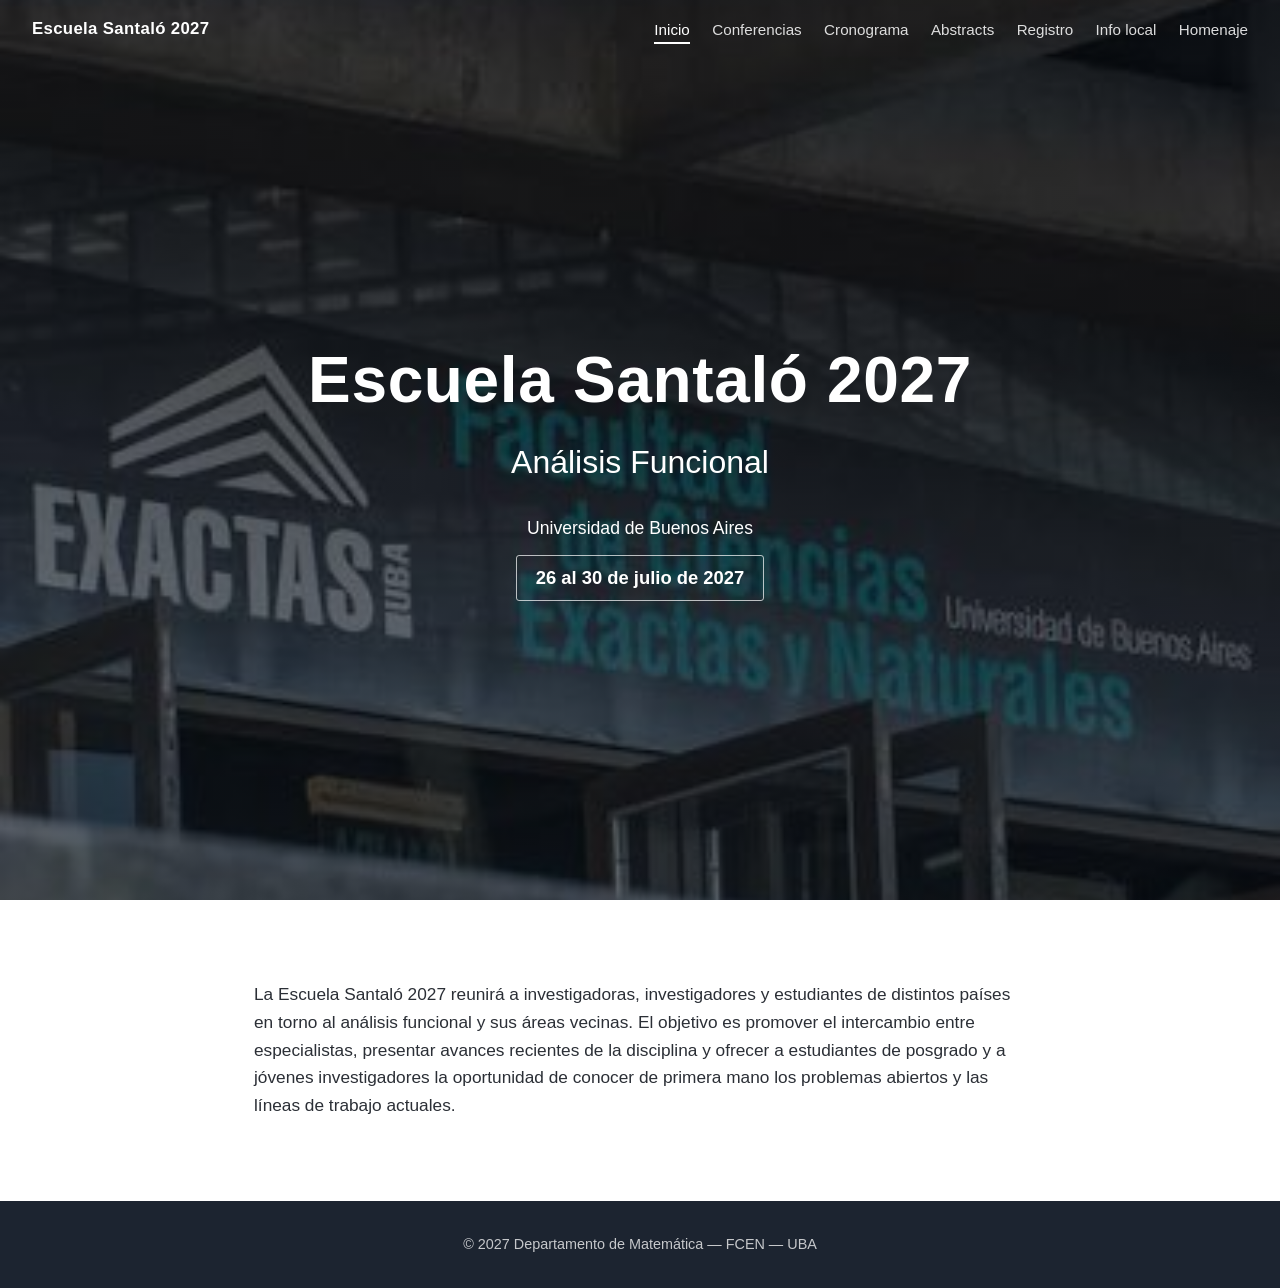
==== index.html @ eb423d23 "Sitio inicial de la Escuela Santaló 2027 — Análisis Funcional Co-Authored-By: Claude Opus 5.5 <norep" ====
<!DOCTYPE html>
<html lang="es">
<head>
  <meta charset="utf-8">
  <meta name="viewport" content="width=device-width, initial-scale=1">
  <title>Escuela Santaló 2027 — Análisis Funcional</title>
  <link rel="stylesheet" href="assets/estilo.css">
</head>
<body>
  <header class="barra">
    <a class="marca" href="index.html">Escuela Santaló 2027</a>
    <nav>
      <ul class="menu">
        <li><a href="index.html" aria-current="page">Inicio</a></li>
        <li><a href="conferencias.html">Conferencias</a></li>
        <li><a href="cronograma.html">Cronograma</a></li>
        <li><a href="abstracts.html">Abstracts</a></li>
        <li><a href="registro.html">Registro</a></li>
        <li><a href="info-local.html">Info local</a></li>
        <li><a href="homenaje.html">Homenaje</a></li>
      </ul>
    </nav>
  </header>

  <section class="portada">
    <div>
      <h1>Escuela Santaló 2027</h1>
      <p class="subtitulo">Análisis Funcional</p>
      <p class="institucion">Universidad de Buenos Aires</p>
      <p class="fecha">26 al 30 de julio de 2027</p>
    </div>
  </section>

  <main>
    <p>
      La Escuela Santaló 2027 reunirá a investigadoras, investigadores y estudiantes
      de distintos países en torno al análisis funcional y sus áreas vecinas.
      El objetivo es promover el intercambio entre especialistas, presentar avances
      recientes de la disciplina y ofrecer a estudiantes de posgrado y a jóvenes
      investigadores la oportunidad de conocer de primera mano los problemas abiertos
      y las líneas de trabajo actuales.
    </p>
  </main>

  <footer>
    © 2027 Departamento de Matemática — FCEN — UBA
  </footer>
</body>
</html>
---- assets/estilo.css ----
:root {
  --acento: #3fb8b0;
  --oscuro: #1c2430;
  --texto: #2b2f36;
  --gris: #f4f5f7;
}

* { box-sizing: border-box; }

html, body {
  margin: 0;
  padding: 0;
  font-family: "Open Sans", "Helvetica Neue", Arial, sans-serif;
  color: var(--texto);
  background: #fff;
  line-height: 1.6;
}

a { color: var(--acento); }

/* ---------- Barra de navegación ---------- */
.barra {
  position: absolute;
  top: 0; left: 0; right: 0;
  z-index: 10;
  display: flex;
  align-items: center;
  justify-content: space-between;
  flex-wrap: wrap;
  gap: 0.5rem 1.5rem;
  padding: 1rem 2rem;
}

.marca {
  color: #fff;
  font-weight: 600;
  font-size: 1.05rem;
  text-decoration: none;
  letter-spacing: 0.02em;
}

.menu {
  display: flex;
  flex-wrap: wrap;
  gap: 0.25rem 1.4rem;
  list-style: none;
  margin: 0;
  padding: 0;
}

.menu a {
  color: rgba(255, 255, 255, 0.85);
  text-decoration: none;
  font-size: 0.95rem;
  padding-bottom: 4px;
  border-bottom: 2px solid transparent;
}

.menu a:hover { color: #fff; }

.menu a[aria-current="page"] {
  color: #fff;
  border-bottom-color: #fff;
}

/* ---------- Portada ---------- */
.portada {
  position: relative;
  min-height: 100vh;
  display: flex;
  align-items: center;
  justify-content: center;
  text-align: center;
  color: #fff;
  padding: 7rem 1.5rem 4rem;
  background:
    linear-gradient(rgba(10, 16, 24, 0.55), rgba(10, 16, 24, 0.65)),
    url("fondo.png") center / cover no-repeat;
}

.portada.chica { min-height: 46vh; }

.portada h1 {
  font-size: clamp(2.2rem, 6vw, 4rem);
  font-weight: 700;
  margin: 0 0 0.4rem;
  letter-spacing: 0.01em;
}

.portada .subtitulo {
  font-size: clamp(1.3rem, 3vw, 2rem);
  font-weight: 300;
  margin: 0 0 1.6rem;
}

.portada .institucion {
  font-size: 1.1rem;
  margin: 0;
}

.portada .fecha {
  display: inline-block;
  margin-top: 0.8rem;
  font-size: 1.15rem;
  font-weight: 600;
  padding: 0.45rem 1.2rem;
  border: 1px solid rgba(255, 255, 255, 0.7);
  border-radius: 3px;
}

/* ---------- Contenido ---------- */
main {
  max-width: 820px;
  margin: 0 auto;
  padding: 4rem 1.5rem;
}

main p { font-size: 1.08rem; }

.construccion {
  text-align: center;
  padding: 5rem 1.5rem;
}

.construccion .icono {
  font-size: 3.5rem;
  line-height: 1;
}

.construccion h2 {
  font-size: 2rem;
  margin: 1rem 0 0.5rem;
}

.construccion p { color: #666; }

.boton {
  display: inline-block;
  margin-top: 1.5rem;
  padding: 0.6rem 1.4rem;
  background: var(--acento);
  color: #fff;
  text-decoration: none;
  border-radius: 3px;
}

.boton:hover { filter: brightness(0.92); }

/* ---------- Pie ---------- */
footer {
  background: var(--oscuro);
  color: rgba(255, 255, 255, 0.75);
  text-align: center;
  font-size: 0.9rem;
  padding: 2rem 1rem;
}

@media (max-width: 700px) {
  .barra { position: static; background: var(--oscuro); padding: 1rem; }
  .portada { padding-top: 4rem; }
}
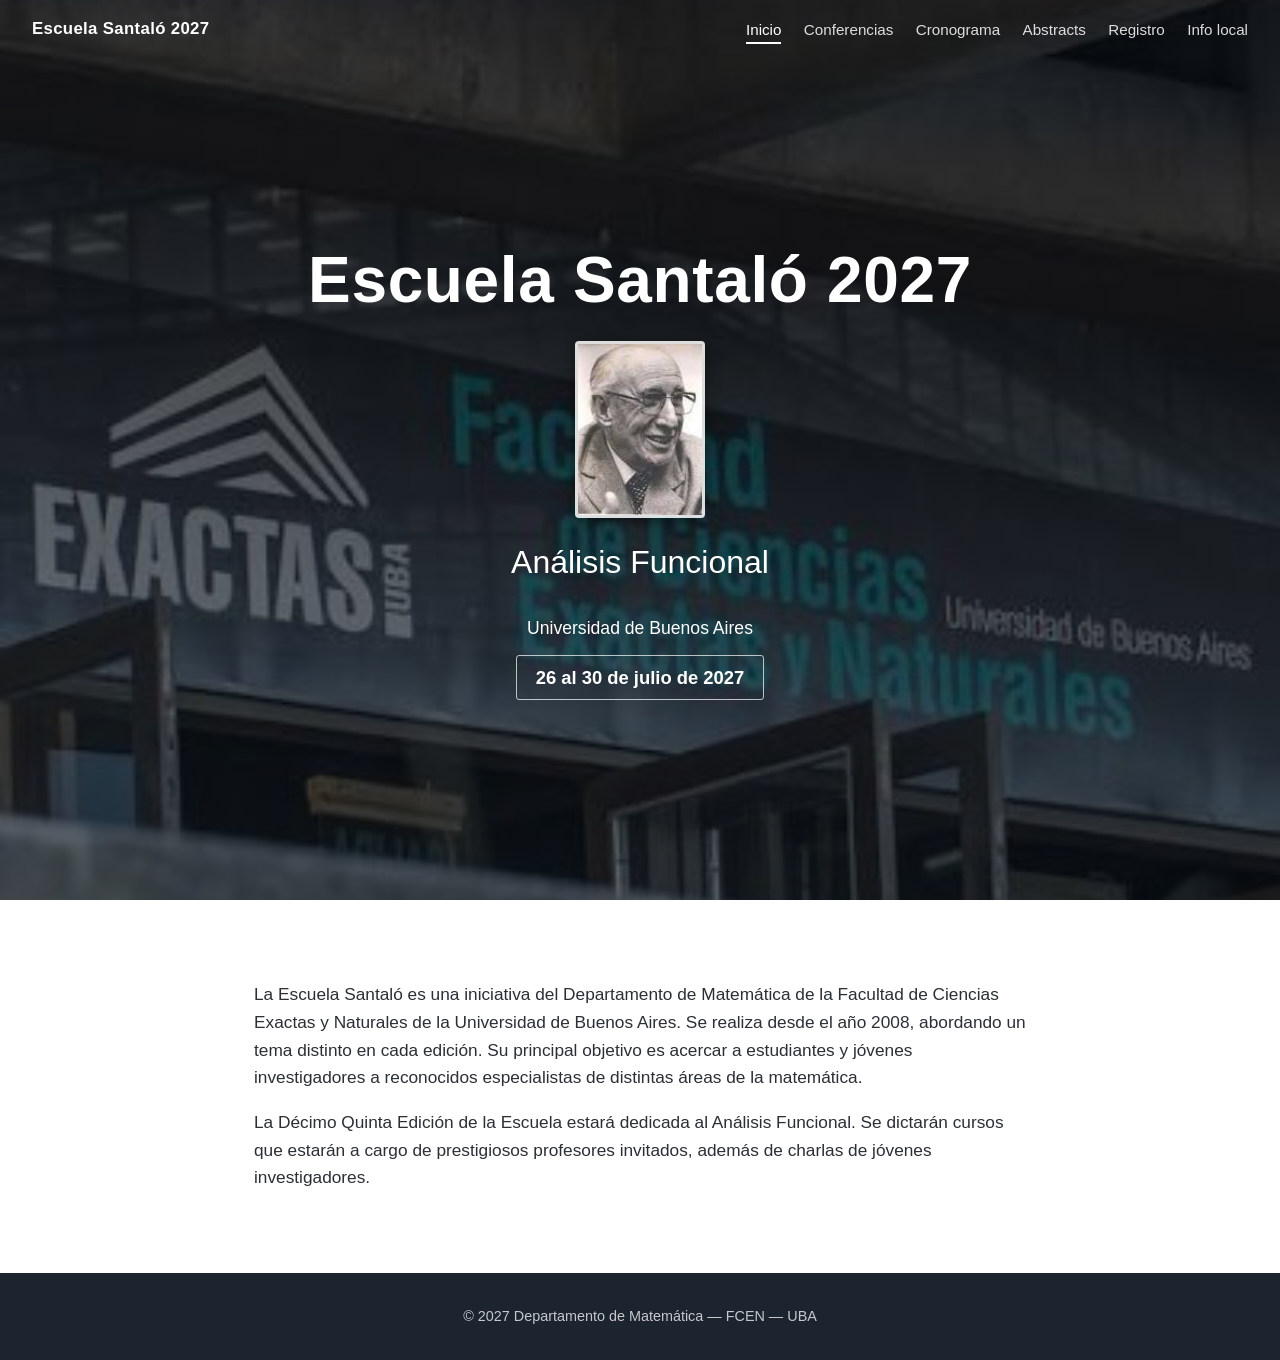
==== commit 9052edc2: "Quitar Homenaje, nuevo texto de inicio y foto de Santaló Co-Authored-By: Claude Opus 5.5 <noreply@an" ====
--- a/index.html
+++ b/index.html
@@ -17,7 +17,6 @@
         <li><a href="abstracts.html">Abstracts</a></li>
         <li><a href="registro.html">Registro</a></li>
         <li><a href="info-local.html">Info local</a></li>
-        <li><a href="homenaje.html">Homenaje</a></li>
       </ul>
     </nav>
   </header>
@@ -25,6 +24,7 @@
   <section class="portada">
     <div>
       <h1>Escuela Santaló 2027</h1>
+      <img class="foto" src="assets/santalo.png" alt="Luis Santaló">
       <p class="subtitulo">Análisis Funcional</p>
       <p class="institucion">Universidad de Buenos Aires</p>
       <p class="fecha">26 al 30 de julio de 2027</p>
@@ -33,12 +33,16 @@
 
   <main>
     <p>
-      La Escuela Santaló 2027 reunirá a investigadoras, investigadores y estudiantes
-      de distintos países en torno al análisis funcional y sus áreas vecinas.
-      El objetivo es promover el intercambio entre especialistas, presentar avances
-      recientes de la disciplina y ofrecer a estudiantes de posgrado y a jóvenes
-      investigadores la oportunidad de conocer de primera mano los problemas abiertos
-      y las líneas de trabajo actuales.
+      La Escuela Santaló es una iniciativa del Departamento de Matemática de la
+      Facultad de Ciencias Exactas y Naturales de la Universidad de Buenos Aires.
+      Se realiza desde el año 2008, abordando un tema distinto en cada edición.
+      Su principal objetivo es acercar a estudiantes y jóvenes investigadores a
+      reconocidos especialistas de distintas áreas de la matemática.
+    </p>
+    <p>
+      La Décimo Quinta Edición de la Escuela estará dedicada al Análisis Funcional.
+      Se dictarán cursos que estarán a cargo de prestigiosos profesores invitados,
+      además de charlas de jóvenes investigadores.
     </p>
   </main>
 
--- a/assets/estilo.css
+++ b/assets/estilo.css
@@ -87,6 +87,16 @@
   letter-spacing: 0.01em;
 }
 
+.portada .foto {
+  display: block;
+  width: 130px;
+  height: auto;
+  margin: 0.6rem auto 1.2rem;
+  border: 3px solid rgba(255, 255, 255, 0.85);
+  border-radius: 4px;
+  box-shadow: 0 4px 16px rgba(0, 0, 0, 0.45);
+}
+
 .portada .subtitulo {
   font-size: clamp(1.3rem, 3vw, 2rem);
   font-weight: 300;
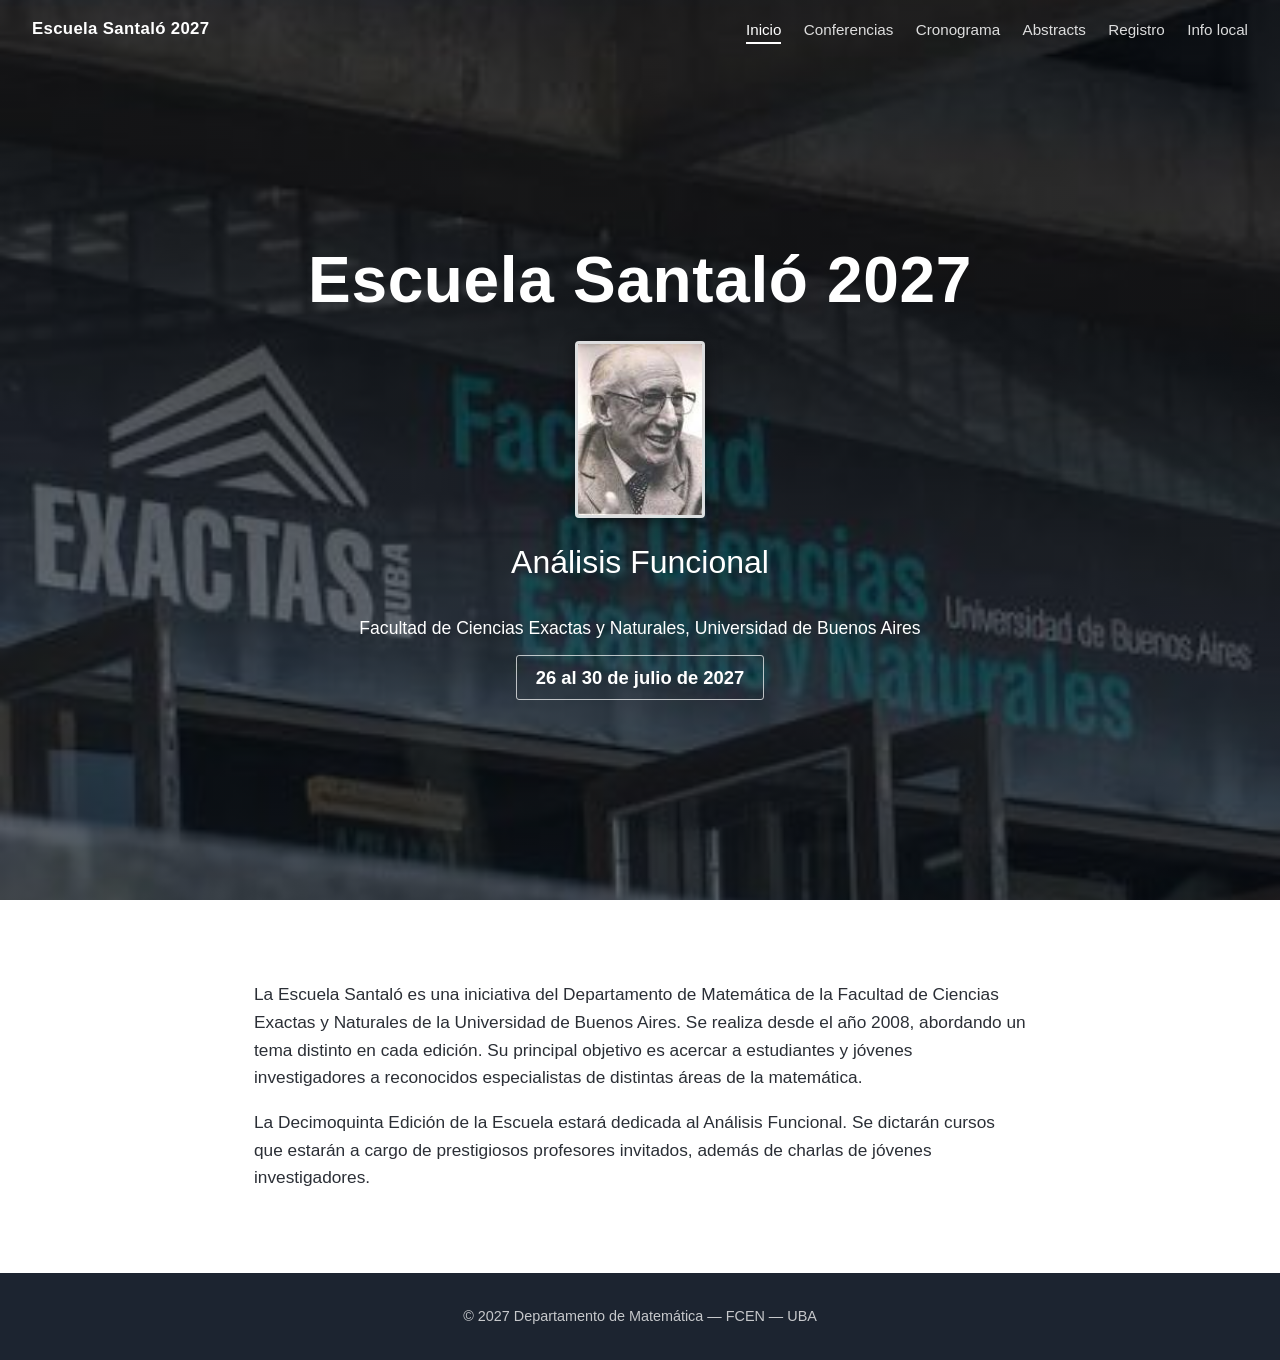
==== commit 1887ee03: "Decimoquinta y nombre de la Facultad en la portada Co-Authored-By: Claude Opus 5.5 <noreply@anthropi" ====
--- a/index.html
+++ b/index.html
@@ -26,7 +26,7 @@
       <h1>Escuela Santaló 2027</h1>
       <img class="foto" src="assets/santalo.png" alt="Luis Santaló">
       <p class="subtitulo">Análisis Funcional</p>
-      <p class="institucion">Universidad de Buenos Aires</p>
+      <p class="institucion">Facultad de Ciencias Exactas y Naturales, Universidad de Buenos Aires</p>
       <p class="fecha">26 al 30 de julio de 2027</p>
     </div>
   </section>
@@ -40,7 +40,7 @@
       reconocidos especialistas de distintas áreas de la matemática.
     </p>
     <p>
-      La Décimo Quinta Edición de la Escuela estará dedicada al Análisis Funcional.
+      La Decimoquinta Edición de la Escuela estará dedicada al Análisis Funcional.
       Se dictarán cursos que estarán a cargo de prestigiosos profesores invitados,
       además de charlas de jóvenes investigadores.
     </p>
